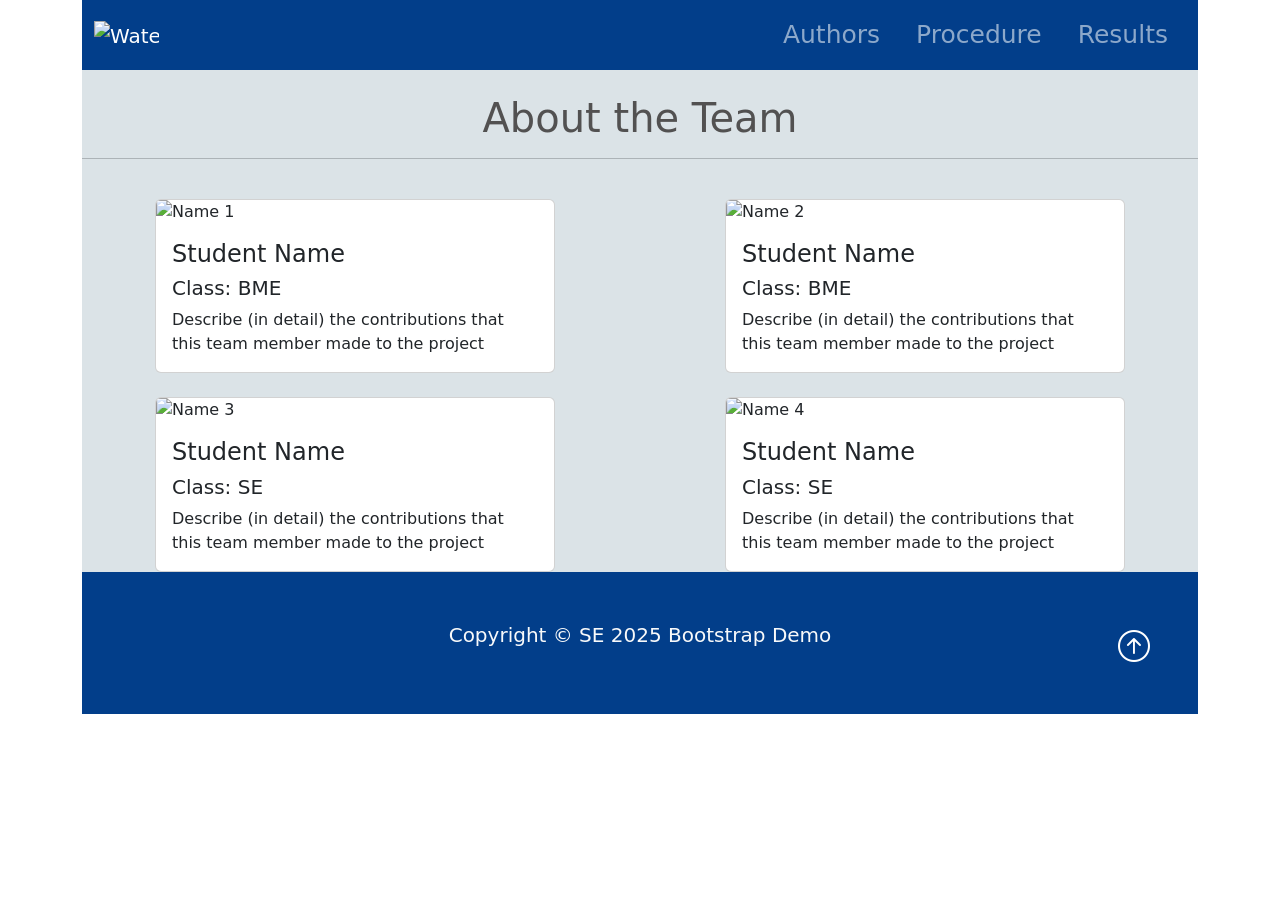
==== authors.html @ fe92491b "Files for website Created the files needed for the website." ====
<!DOCTYPE html>
<html lang="en">
<head>
    <meta charset="UTF-8">
    <meta name="viewport" content="width=device-width, initial-scale=1.0">
    <title>Document</title>
    <link href="https://cdn.jsdelivr.net/npm/bootstrap@5.3.8/dist/css/bootstrap.min.css"
                rel="stylesheet" integrity="sha384-sRIl4kxILFvY47J16cr9ZwB07vP4J8+LH7qKQnuqkuIAvNWLzeN8tE5YBujZqJLB"
                crossorigin="anonymous">
    <link rel="stylesheet" href="https://cdn.jsdelivr.net/npm/bootstrap-icons@1.13.1/font/bootstrap-icons.min.css">
    <link rel="stylesheet" href="styles.css">


    <script src="https://cdn.jsdelivr.net/npm/bootstrap@5.3.8/dist/js/bootstrap.bundle.min.js"
                integrity="sha384-FKyoEForCGlyvwx9Hj09JcYn3nv7wiPVlz7YYwJrWVcXK/BmnVDxM+D2scQbITxI" crossorigin="anonymous"></script>
</head>
<body class="'body">
    <div class="container-lg">
         
        <!--Navbar-->
         <nav class="navbar navbar-expand-lg navbar-dark nb-background-color">
            <!--lg = large breakpoint (based on screen resolution and resizes based on screen size), navbar-dark = makes text light-->
            <div class="container">
                <a href="index.html" class="navbar-brand">
                    <img src = "img/droplet.png" alt = "Water Logo" class="d-inline-block align-text-top w-50">
                </a>


                <!--Hamburger Icon Menu Button-->
                <button class="navbar-toggler" type="button" data-bs-toggle="collapse" data-bs-target="#navmenu">
                    <span class="navbar-toggler-icon"></span>
                </button>


                <!--Collapsible navbar menu with custom hover underline USS animation-->
                <div class="collapse navbar-collapse" id="navmenu">
                    <!--links to the hamburger menu button-->
                    <ul class="navbar-nav ms-auto">
                        <li class="nav-item">
                            <a href="authors.html" class="nav-link hover-underline-animation nav-bar nbMenuItem">Authors</a>
                        </li>


                        <li class="nav-item">
                            <a href="procedure.html" class="nav-link hover-underline-animation nav-bar nbMenuItem">Procedure</a>
                        </li>


                        <li class="nav-item">
                            <a href="results.html" class="nav-link hover-underline-animation nav-bar nbMenuItem">Results</a>
                        </li>
                    </ul>
                </div>
            </div>
        </nav>

        <!--About the Team-->
        <section class="authors">
            <div class="conatiner">
                <br>    <!--Line break-->
                <h1 class="text-center about-team">About the Team</h1>
                <hr><br>    <!--Horizontal Line and line break-->

                <!--Card organized in 2 x 2 table format-->
                <div class="row row-cols-1 row-cols-md-2 g-4">
                    <div class="col">
                        <div class="card about">
                            <img src="img/woman1.jpg" class="card-img-top" alt="Name 1">
                            <div class="card-body">
                                <h4 class="card-title">Student Name</h4>
                                <h5>Class: BME</h5>
                                <p class="card-text">Describe (in detail) the contributions that this team member
                                    made to the project</p>
                            </div>
                        </div>
                    </div>

                    <div class="col">
                        <div class="card about">
                            <img src="img/man1.png" class="card-img-top" alt="Name 2">
                            <div class="card-body">
                                <h4 class="card-title">Student Name</h4>
                                <h5>Class: BME</h5>
                                <p class="card-text">Describe (in detail) the contributions that this team member
                                    made to the project</p>
                            </div>
                        </div>
                    </div>


                    <div class="col">
                        <div class="card about">
                            <img src="img/woman2.jpg" class="card-img-top" alt="Name 3">
                            <div class="card-body">
                                <h4 class="card-title">Student Name</h4>
                                <h5>Class: SE</h5>
                                <p class="card-text">Describe (in detail) the contributions that this team member
                                    made to the project</p>
                            </div>
                        </div>
                    </div>


                    <div class="col">
                        <div class="card about">
                            <img src="img/man2.jpg" class="card-img-top" alt="Name 4">
                            <div class="card-body">
                                <h4 class="card-title">Student Name</h4>
                                <h5>Class: SE</h5>
                                <p class="card-text">Describe (in detail) the contributions that this team member
                                    made to the project</p>
                            </div>
                        </div>
                    </div>

                </div> <!--Closing tag for row-->
            </div> <!--Closing tag for container-->
        </section>

         <!--Footer (require a Bootstrap icon)-->

         <footer class="p-5 footer text-light text-center position-relative">
            <div class="container">
                <p class="lead">Copyright &copy; SE 2025 Bootstrap Demo</p>
                <a href="#" class="position-absolute bottom-0 end-0 p-5">
                    <i class="bi bi-arrow-up-circle h2 icon-white"></i>
                </a>
            </div>
        </footer>

    </div>
</body>
</html>
---- styles.css ----
/* ----------------- Class CSS ----------------- */

.about{
    width:400px;
    margin: auto;
}

.about-team{
    color:rgb(82, 81, 81)
}

.authors{
    background-color: #dbe3e7;
}

.body{
    background-color: rgb(90, 92, 92);
}

.footer{
    background-color: #023E8A;
}

.icon-white{            /* Arrow icon at bottom of page */
    color: #FFFFFF;
}

.nb-background-color{   /* navbar background color */
    background-color: #023E8A;
}

.nbMenuItem{               /* navbar link text properties */
    font-size:25px;
    margin-left: 10px;
    margin-right: 10px;
}

.overview{
    background-color: #dbe3e7;
}

.ovPadLeft{
    padding-left: 20px;
}

.ovPadRight{  
    padding-right: 20px;
}

.procedure{
    background-color: #dbe3e7;
    padding: 1px;
}

.showcase{
    background-color: #8fa3ab; /*#0096c7*/
}

/* ----------------- ID CSS ----------------- */

/* -----------------Underline Animation CSS -----------------*/
.hover-underline-animation {
    display: inline-block;
    position: relative;
    /*color: #0087ca;*/
  }
  
.hover-underline-animation:after {
    content: '';
    position: absolute;
    width: 100%;
    transform: scaleX(0);
    height: 2px;
    bottom: 0;
    left: 0;
    background-color: #eae6e6;
    /*transform-origin: bottom right;*/
    transition: transform 0.35s ease-out;
}
  
.hover-underline-animation:hover:after {
    transform: scaleX(1);
    /*transform-origin: bottom left;*/
}
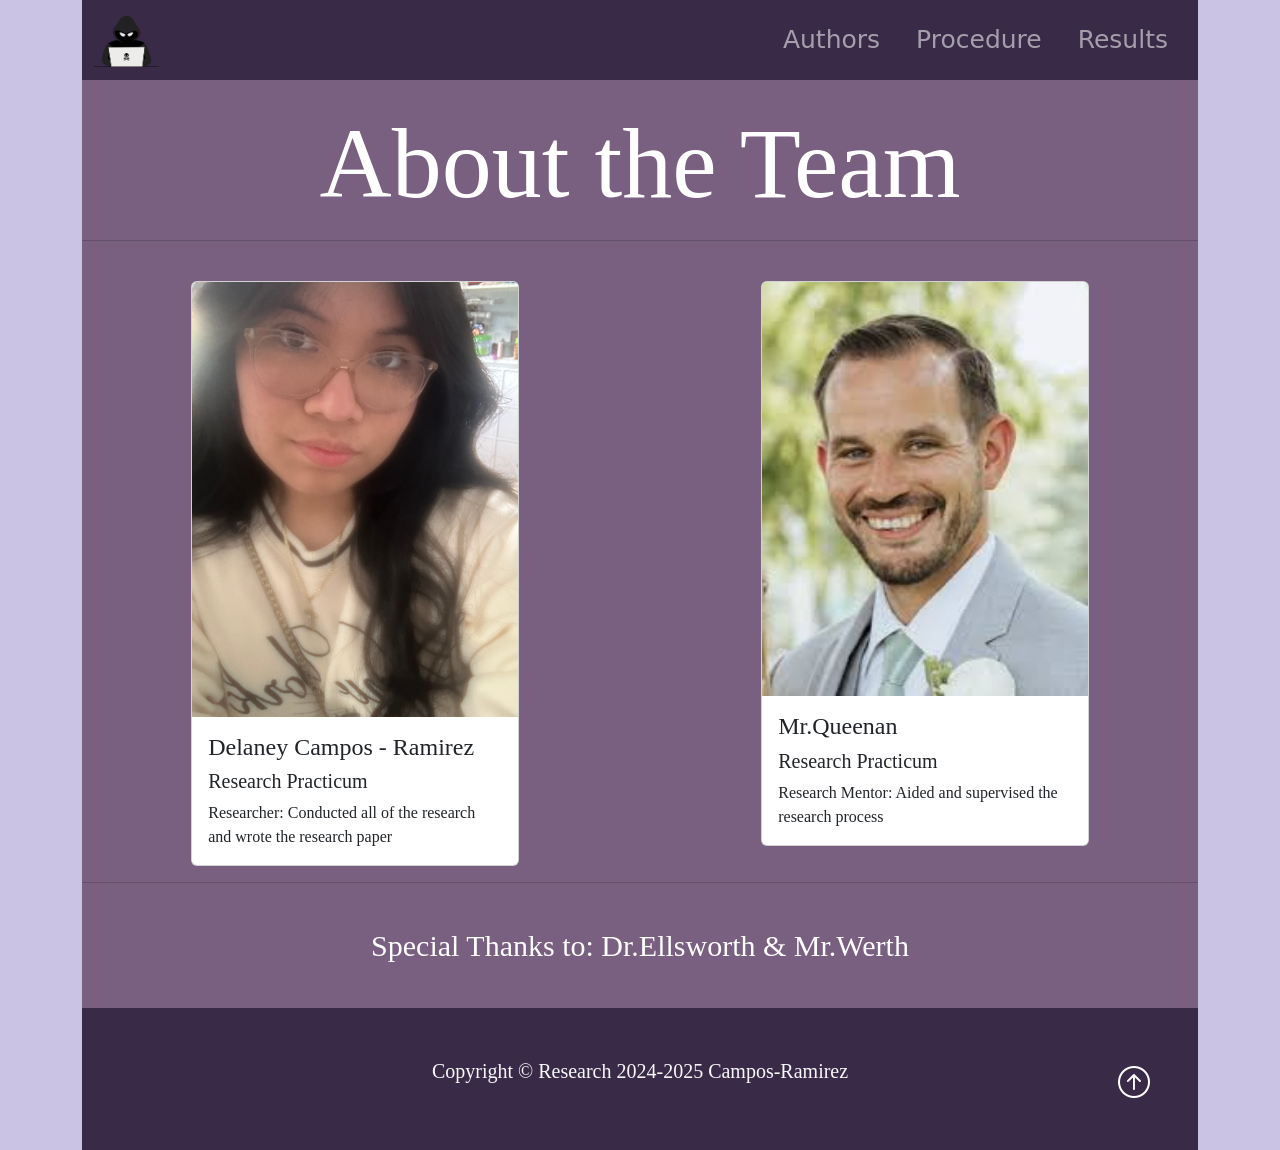
==== commit 4c793d7a: "Finished Code Completed the code for the website" ====
--- a/authors.html
+++ b/authors.html
@@ -3,7 +3,7 @@
 <head>
     <meta charset="UTF-8">
     <meta name="viewport" content="width=device-width, initial-scale=1.0">
-    <title>Document</title>
+    <title>Preventing Zero-Day Vulnerabilities on Software Vendors by Scanning Its Malware Using a Tree Traversal Algorithm</title>
     <link href="https://cdn.jsdelivr.net/npm/bootstrap@5.3.8/dist/css/bootstrap.min.css"
                 rel="stylesheet" integrity="sha384-sRIl4kxILFvY47J16cr9ZwB07vP4J8+LH7qKQnuqkuIAvNWLzeN8tE5YBujZqJLB"
                 crossorigin="anonymous">
@@ -14,15 +14,14 @@
     <script src="https://cdn.jsdelivr.net/npm/bootstrap@5.3.8/dist/js/bootstrap.bundle.min.js"
                 integrity="sha384-FKyoEForCGlyvwx9Hj09JcYn3nv7wiPVlz7YYwJrWVcXK/BmnVDxM+D2scQbITxI" crossorigin="anonymous"></script>
 </head>
-<body class="'body">
+<body class="body">
     <div class="container-lg">
-         
         <!--Navbar-->
          <nav class="navbar navbar-expand-lg navbar-dark nb-background-color">
             <!--lg = large breakpoint (based on screen resolution and resizes based on screen size), navbar-dark = makes text light-->
             <div class="container">
                 <a href="index.html" class="navbar-brand">
-                    <img src = "img/droplet.png" alt = "Water Logo" class="d-inline-block align-text-top w-50">
+                    <img src = "img/hacker.webp" alt = "Hacker Logo" class="d-inline-block align-text-top w-50" id="image-logo">
                 </a>
 
 
@@ -58,62 +57,38 @@
         <section class="authors">
             <div class="conatiner">
                 <br>    <!--Line break-->
-                <h1 class="text-center about-team">About the Team</h1>
+                <h1 class="about-team text-center about-team">About the Team</h1>
                 <hr><br>    <!--Horizontal Line and line break-->
 
                 <!--Card organized in 2 x 2 table format-->
                 <div class="row row-cols-1 row-cols-md-2 g-4">
                     <div class="col">
-                        <div class="card about">
-                            <img src="img/woman1.jpg" class="card-img-top" alt="Name 1">
+                        <div class="me card about">
+                            <img src="img/IMG_2118.jpeg" class="card-img-top" alt="Delaney Campos-Ramirez">
                             <div class="card-body">
-                                <h4 class="card-title">Student Name</h4>
-                                <h5>Class: BME</h5>
-                                <p class="card-text">Describe (in detail) the contributions that this team member
-                                    made to the project</p>
+                                <h4 class="card-title" style="font-family: Times New Roman">Delaney Campos - Ramirez</h4>
+                                <h5 style="font-family: Times New Roman">Research Practicum</h5>
+                                <p class="card-text" style="font-family: Times New Roman">Researcher: Conducted all of the research 
+                                    and wrote the research paper</p>
                             </div>
                         </div>
                     </div>
 
                     <div class="col">
-                        <div class="card about">
-                            <img src="img/man1.png" class="card-img-top" alt="Name 2">
+                        <div class="queenan card about">
+                            <img src="img/images.jpg" class="card-img-top" alt="Mr.Queenan">
                             <div class="card-body">
-                                <h4 class="card-title">Student Name</h4>
-                                <h5>Class: BME</h5>
-                                <p class="card-text">Describe (in detail) the contributions that this team member
-                                    made to the project</p>
+                                <h4 class="card-title" style="font-family: Times New Roman">Mr.Queenan</h4>
+                                <h5 style="font-family: Times New Roman">Research Practicum</h5>
+                                <p class="card-text" style="font-family: Times New Roman">Research Mentor: Aided and supervised the research process </p>
                             </div>
                         </div>
                     </div>
-
-
-                    <div class="col">
-                        <div class="card about">
-                            <img src="img/woman2.jpg" class="card-img-top" alt="Name 3">
-                            <div class="card-body">
-                                <h4 class="card-title">Student Name</h4>
-                                <h5>Class: SE</h5>
-                                <p class="card-text">Describe (in detail) the contributions that this team member
-                                    made to the project</p>
-                            </div>
-                        </div>
-                    </div>
-
-
-                    <div class="col">
-                        <div class="card about">
-                            <img src="img/man2.jpg" class="card-img-top" alt="Name 4">
-                            <div class="card-body">
-                                <h4 class="card-title">Student Name</h4>
-                                <h5>Class: SE</h5>
-                                <p class="card-text">Describe (in detail) the contributions that this team member
-                                    made to the project</p>
-                            </div>
-                        </div>
-                    </div>
-
+                
                 </div> <!--Closing tag for row-->
+                <hr><br>
+                <p class="thanks" style="font-size: 30px;">Special Thanks to: Dr.Ellsworth & Mr.Werth</p> 
+                <br>
             </div> <!--Closing tag for container-->
         </section>
 
@@ -121,7 +96,7 @@
 
          <footer class="p-5 footer text-light text-center position-relative">
             <div class="container">
-                <p class="lead">Copyright &copy; SE 2025 Bootstrap Demo</p>
+                <p class="footer lead">Copyright &copy; Research 2024-2025 Campos-Ramirez</p>
                 <a href="#" class="position-absolute bottom-0 end-0 p-5">
                     <i class="bi bi-arrow-up-circle h2 icon-white"></i>
                 </a>
--- a/styles.css
+++ b/styles.css
@@ -10,15 +10,18 @@
 }
 
 .authors{
-    background-color: #dbe3e7;
+    background-color: #795F80;
 }
 
 .body{
-    background-color: rgb(90, 92, 92);
+    background-color: #CBC3E3;
 }
 
 .footer{
-    background-color: #023E8A;
+    background-color: #392A48;
+    width: 100%;
+    position: static;
+    clear: both;
 }
 
 .icon-white{            /* Arrow icon at bottom of page */
@@ -26,7 +29,7 @@
 }
 
 .nb-background-color{   /* navbar background color */
-    background-color: #023E8A;
+    background-color: #392A48;
 }
 
 .nbMenuItem{               /* navbar link text properties */
@@ -36,7 +39,7 @@
 }
 
 .overview{
-    background-color: #dbe3e7;
+    background-color: #B6B5D8;
 }
 
 .ovPadLeft{
@@ -48,13 +51,60 @@
 }
 
 .procedure{
-    background-color: #dbe3e7;
+    background-color: #795F80;
     padding: 1px;
 }
 
 .showcase{
-    background-color: #8fa3ab; /*#0096c7*/
+    background-color: #795F80; /*#0096c7*/
 }
+
+
+
+/*---------------------Image CSS------------------------*/
+#image-logo{
+    width: 5%;
+    height: auto;
+    max-width: 10%;
+}
+
+.img-main{
+    max-width: 80%;
+    height: auto;
+    display: block;
+    margin: auto;
+}
+
+.img-diagram{
+    width: 100%;
+    height: auto;
+}
+
+.img-typing{
+    width: 100%;
+    height: auto;
+}
+
+.img-data{
+    width: 100%;
+    height: auto;
+}
+
+.me{
+    width: 60%;
+    height: auto;
+}
+
+.queenan{
+    width: 60%;
+    height: auto;
+}
+
+
+.table-img {
+    max-height: 110px;
+    object-fit: contain;
+  }
 
 /* ----------------- ID CSS ----------------- */
 
@@ -81,4 +131,67 @@
 .hover-underline-animation:hover:after {
     transform: scaleX(1);
     /*transform-origin: bottom left;*/
-}+}
+
+
+/*--Table--*/
+.table{
+    background-color: #8d7dbd;
+}
+
+/*---text---*/
+
+.procedure-head{
+    font-family: "Snell Roundhand",cursive; 
+    color: rgb(255, 255, 255);
+}
+
+
+.display-4{
+    font-size: 70px;
+    font-family: "Times New Roman";
+}
+
+.thanks{
+    text-align: center;
+    color: rgb(255, 255, 255);
+    font-family: "Time New Roman";
+
+}
+
+.about-team{
+    font-size: 100px;
+    font-family: "Snell Roundhand",cursive;
+    color: rgb(255, 255, 255);
+}
+
+.ul-list{
+    font-size: 25px;
+    font-family: "Times New Roman";
+    color: rgb(45, 0, 80);
+}
+
+.index-head{
+    font-size: 40px;
+    font-family: "Times New Roman";
+    color: rgb(45, 0, 80);
+    font-weight: 700;
+}
+
+
+.name{
+    font-size: 40px;
+    font-family: "Snell Roundhand",cursive;
+    color: rgb(255, 255, 255); 
+}
+
+.footer{
+    font-family: "Times New Roman";
+}
+
+/* Table header style */
+.table thead th {
+    background-color: #29104c;
+    color: #fff;
+    border-color: #d1c4e9;
+  }
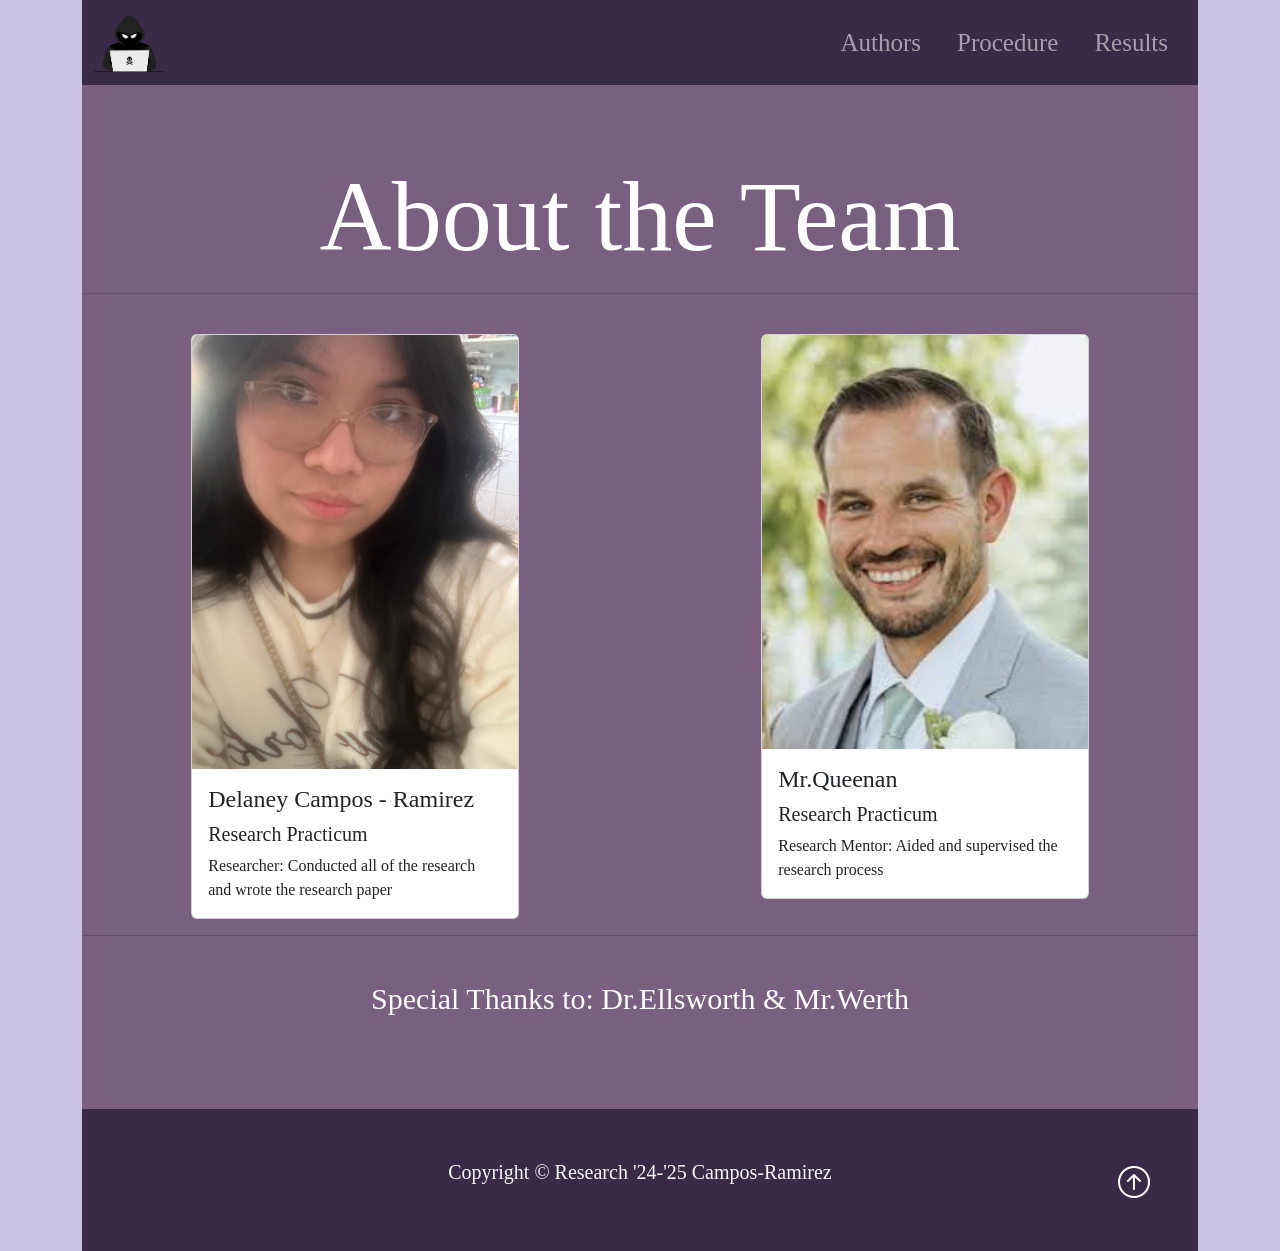
==== commit d9bb4e2b: "Graph and styles Fixed the graphing resizing issue, and fixed the fonts on certain pages. Also start" ====
--- a/authors.html
+++ b/authors.html
@@ -54,16 +54,16 @@
         </nav>
 
         <!--About the Team-->
-        <section class="authors">
+        <section class="authors py-5">
             <div class="conatiner">
                 <br>    <!--Line break-->
                 <h1 class="about-team text-center about-team">About the Team</h1>
                 <hr><br>    <!--Horizontal Line and line break-->
 
                 <!--Card organized in 2 x 2 table format-->
-                <div class="row row-cols-1 row-cols-md-2 g-4">
+                <div class="row row-cols-1 row-cols-md-2 g-4 justify-content-center">
                     <div class="col">
-                        <div class="me card about">
+                        <div class="delaney card about">
                             <img src="img/IMG_2118.jpeg" class="card-img-top" alt="Delaney Campos-Ramirez">
                             <div class="card-body">
                                 <h4 class="card-title" style="font-family: Times New Roman">Delaney Campos - Ramirez</h4>
@@ -96,7 +96,7 @@
 
          <footer class="p-5 footer text-light text-center position-relative">
             <div class="container">
-                <p class="footer lead">Copyright &copy; Research 2024-2025 Campos-Ramirez</p>
+                <p class="footer lead">Copyright &copy; Research '24-'25 Campos-Ramirez</p>
                 <a href="#" class="position-absolute bottom-0 end-0 p-5">
                     <i class="bi bi-arrow-up-circle h2 icon-white"></i>
                 </a>
--- a/styles.css
+++ b/styles.css
@@ -59,7 +59,10 @@
     background-color: #795F80; /*#0096c7*/
 }
 
-
+.chartjs-research{
+    background-color: #795F80;
+    padding: 1px;
+}
 
 /*---------------------Image CSS------------------------*/
 #image-logo{
@@ -90,7 +93,7 @@
     height: auto;
 }
 
-.me{
+.delaney{
     width: 60%;
     height: auto;
 }
@@ -112,6 +115,7 @@
 .hover-underline-animation {
     display: inline-block;
     position: relative;
+    font-family: 'Times New Roman'; 
     /*color: #0087ca;*/
   }
   
@@ -124,6 +128,7 @@
     bottom: 0;
     left: 0;
     background-color: #eae6e6;
+    font-family: 'Times New Roman'; 
     /*transform-origin: bottom right;*/
     transition: transform 0.35s ease-out;
 }
@@ -142,7 +147,7 @@
 /*---text---*/
 
 .procedure-head{
-    font-family: "Snell Roundhand",cursive; 
+    font-family: 'Times New Roman'; 
     color: rgb(255, 255, 255);
 }
 
@@ -161,7 +166,7 @@
 
 .about-team{
     font-size: 100px;
-    font-family: "Snell Roundhand",cursive;
+    font-family: 'Times New Roman'; 
     color: rgb(255, 255, 255);
 }
 
@@ -181,7 +186,7 @@
 
 .name{
     font-size: 40px;
-    font-family: "Snell Roundhand",cursive;
+    font-family: 'Times New Roman'; 
     color: rgb(255, 255, 255); 
 }
 
@@ -194,4 +199,15 @@
     background-color: #29104c;
     color: #fff;
     border-color: #d1c4e9;
-  }+  }
+
+  #chart-wrapper {
+    position: relative;
+    width: 100%;
+    height: 500px; /* adjust as needed */
+}
+
+#barChart {
+    width: 100% !important;
+    height: 100% !important;
+}
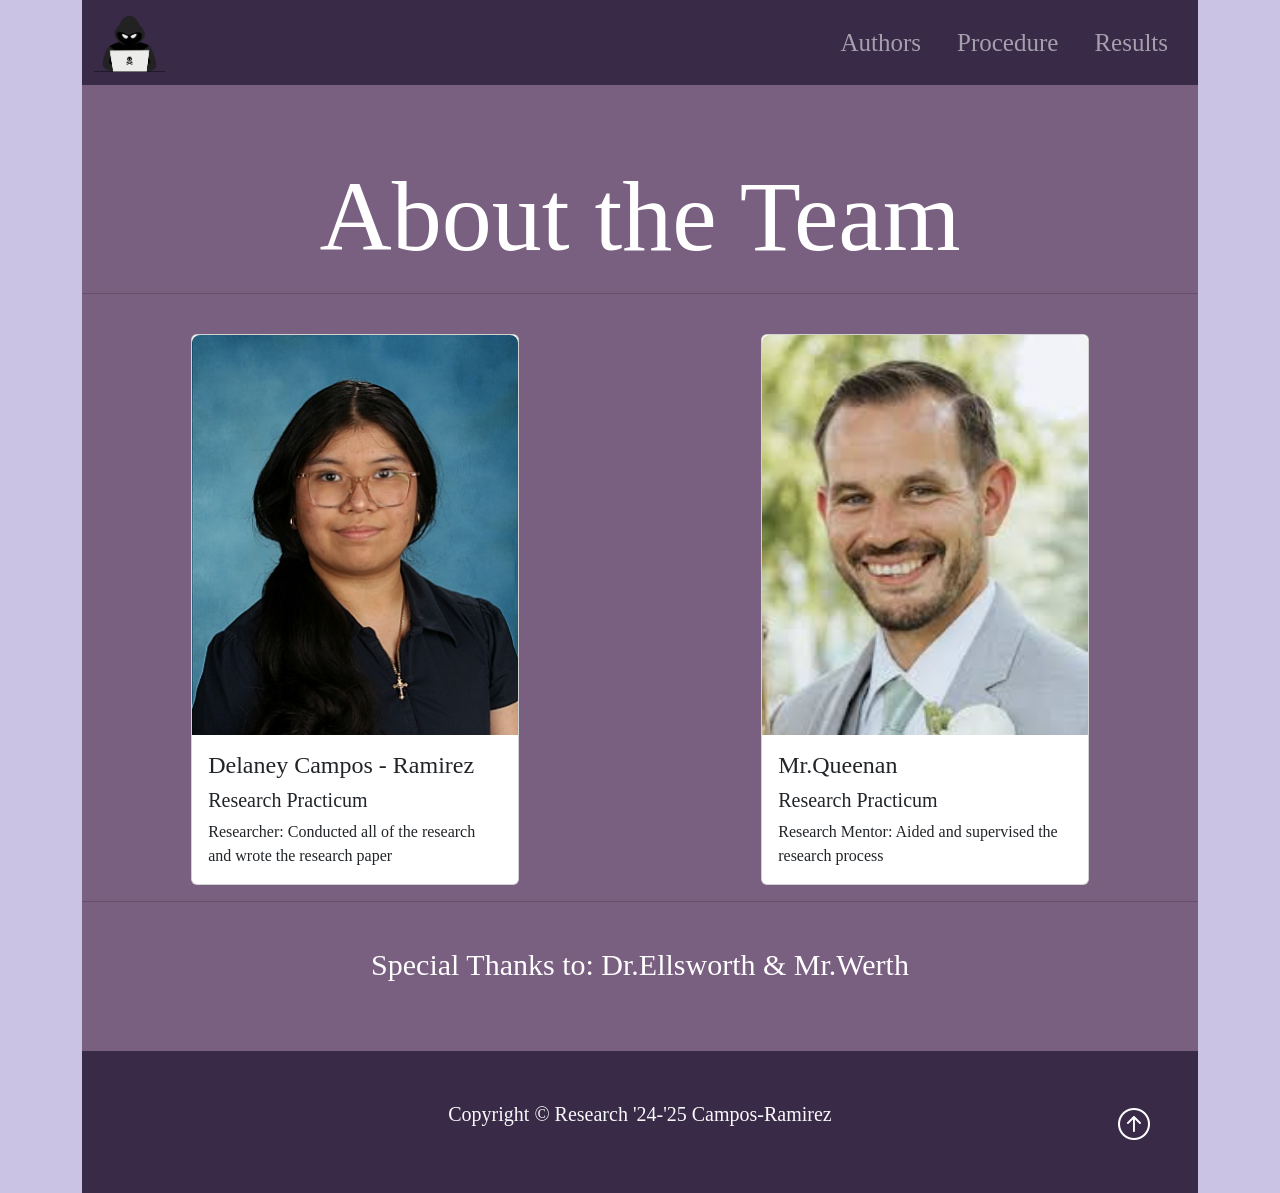
==== commit 35d6ff01: "Fixed Layouts Fixed any problems with resizing certain tabs, and switched some images around to make" ====
--- a/authors.html
+++ b/authors.html
@@ -64,7 +64,7 @@
                 <div class="row row-cols-1 row-cols-md-2 g-4 justify-content-center">
                     <div class="col">
                         <div class="delaney card about">
-                            <img src="img/IMG_2118.jpeg" class="card-img-top" alt="Delaney Campos-Ramirez">
+                            <img src="img/school-photo.jpeg" class="card-img-top" alt="Delaney Campos-Ramirez">
                             <div class="card-body">
                                 <h4 class="card-title" style="font-family: Times New Roman">Delaney Campos - Ramirez</h4>
                                 <h5 style="font-family: Times New Roman">Research Practicum</h5>
@@ -88,7 +88,6 @@
                 </div> <!--Closing tag for row-->
                 <hr><br>
                 <p class="thanks" style="font-size: 30px;">Special Thanks to: Dr.Ellsworth & Mr.Werth</p> 
-                <br>
             </div> <!--Closing tag for container-->
         </section>
 
--- a/styles.css
+++ b/styles.css
@@ -71,14 +71,16 @@
     max-width: 10%;
 }
 
-.img-main{
-    max-width: 80%;
+.img-main {
+    width: 100%;
+    max-width: 600px;  
     height: auto;
     display: block;
     margin: auto;
 }
 
 .img-diagram{
+    margin-top: 50px;
     width: 100%;
     height: auto;
 }
@@ -103,12 +105,31 @@
     height: auto;
 }
 
+.table td, 
+.table th {
+  vertical-align: middle;
+  padding-top: 0.25rem; 
+  padding-bottom: 0.25rem; 
+}
 
 .table-img {
-    max-height: 110px;
-    object-fit: contain;
+  display: inline-block;
+  width: auto; 
+  max-width: 100%; 
+  max-height: 180px; 
+  height: auto; 
+  object-fit: contain;
+  vertical-align: middle;
+}
+
+.card-img-top {
+    height: 400px;
+    width: 100%; 
+    object-fit: cover;   
+    object-position: center;
+    border-top-left-radius: 0.5rem;
+    border-top-right-radius: 0.5rem;
   }
-
 /* ----------------- ID CSS ----------------- */
 
 /* -----------------Underline Animation CSS -----------------*/
@@ -152,9 +173,15 @@
 }
 
 
-.display-4{
-    font-size: 70px;
-    font-family: "Times New Roman";
+.display-4 {
+    font-size: clamp(1.8rem, 4vw, 3.5rem);
+    font-family: "Times New Roman";
+}
+  
+.name {
+    font-size: clamp(1rem, 2vw, 1.8rem);
+    font-family: "Times New Roman";
+    color: rgb(255, 255, 255);
 }
 
 .thanks{
@@ -183,12 +210,6 @@
     font-weight: 700;
 }
 
-
-.name{
-    font-size: 40px;
-    font-family: 'Times New Roman'; 
-    color: rgb(255, 255, 255); 
-}
 
 .footer{
     font-family: "Times New Roman";
